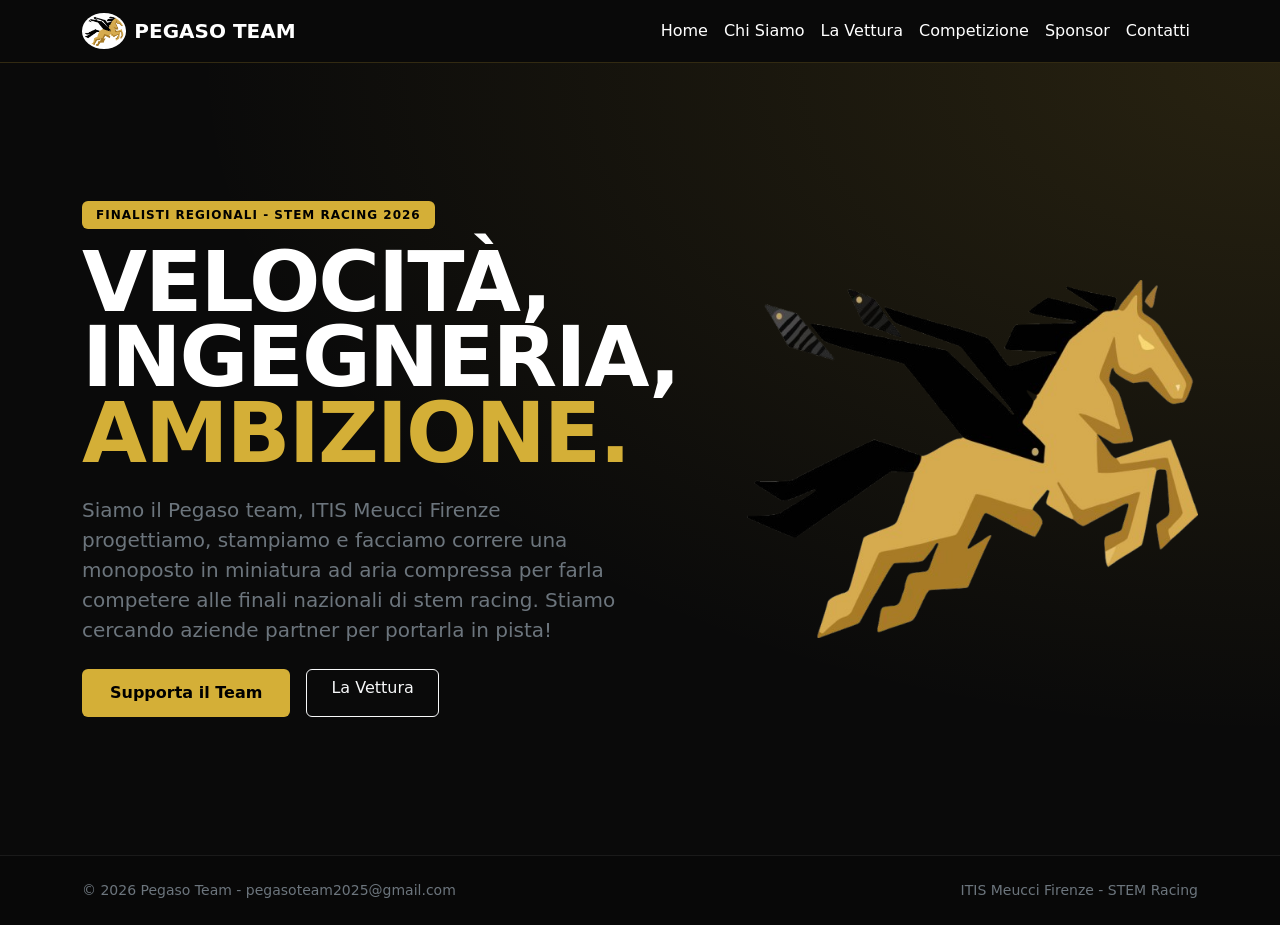
==== index.html @ eef94197 "Add files via upload" ====
<!DOCTYPE html>
<html lang="it">

<head>
    <meta charset="UTF-8">
    <meta name="viewport" content="width=device-width, initial-scale=1.0">
    <!-- CSS BOOTSTRAP -->
    <link href="https://cdn.jsdelivr.net/npm/bootstrap@5.3.8/dist/css/bootstrap.min.css" rel="stylesheet">
    <!-- ICONE BOOTSTRAP -->
    <link rel="stylesheet" href="https://cdn.jsdelivr.net/npm/bootstrap-icons@1.13.1/font/bootstrap-icons.min.css">
    <!-- CSS PERSONALE -->
    <link rel="stylesheet" href="./css/style.css">
    <title>Pegaso Team | ITIS Meucci - STEM Racing Italy</title>
</head>

<body>
    <!-- NAVBAR -->
    <nav class="navbar navbar-expand-lg sticky-top" data-bs-theme="dark">
        <div class="container">
            <a class="navbar-brand d-flex align-items-center gap-2 text-white" href="index.html">
                <img src="./images/logo_pegaso.png" style="height:36px;background:white;border-radius:50%;padding:2px;"
                    alt="Pegaso">
                <span class="fw-bold">PEGASO TEAM</span>
            </a>
            <button class="navbar-toggler" type="button" data-bs-toggle="collapse" data-bs-target="#navbarNav">
                <span class="navbar-toggler-icon"></span>
            </button>
            <div class="collapse navbar-collapse" id="navbarNav">
                <ul class="navbar-nav ms-auto align-items-lg-center">
                    <li class="nav-item"><a class="nav-link active text-white" href="index.html">Home</a></li>
                    <li class="nav-item"><a class="nav-link text-white" href="./pages/chi-siamo.html">Chi Siamo</a></li>
                    <li class="nav-item"><a class="nav-link text-white" href="./pages/vettura.html">La Vettura</a></li>
                    <li class="nav-item"><a class="nav-link text-white"
                            href="./pages/competizione.html">Competizione</a></li>
                    <li class="nav-item"><a class="nav-link text-white" href="./pages/sponsor.html">Sponsor</a></li>
                    <li class="nav-item"><a class="nav-link text-white" href="./pages/contatti.html">Contatti</a></li>
                </ul>
            </div>
        </div>
    </nav>
    <!-- INFO GENERALI -->
    <div class="hero">
        <div class="container">
            <div class="row align-items-center g-4">
                <div class="col-12 col-lg-7 col-md-12 col-sm-12">
                    <span class="badge badge-gold mb-3">FINALISTI REGIONALI - STEM RACING 2026</span>
                    <h1>VELOCITÀ,<br>INGEGNERIA,<br><span>AMBIZIONE.</span></h1>
                    <p class="lead text-secondary mt-4 col-12 col-lg-10">
                        Siamo il Pegaso team, ITIS Meucci Firenze progettiamo, stampiamo e facciamo correre una
                        monoposto in miniatura ad aria compressa per farla competere alle finali nazionali di stem
                        racing.
                        Stiamo cercando aziende partner per portarla in pista!
                    </p>
                    <div class="d-flex gap-3 mt-4 flex-wrap">
                        <a href="./pages/sponsor.html" class="btn btn-gold">Supporta il Team</a>
                        <a href="./pages/vettura.html" class="btn btn-outline-light px-4">La Vettura</a>
                    </div>
                </div>
                <div class="col-12 col-lg-5 col-md-12 col-sm-12 text-center">
                    <img src="./images/logo_pegaso.png" class="img-fluid logo-pegaso-hero logo-senza-sfondo"
                        alt="Logo Pegaso Team">
                </div>
            </div>
        </div>
    </div>
    <!-- FOOTER -->
    <footer class="py-4 text-center text-secondary small">
        <div class="container d-flex flex-column flex-md-row justify-content-between">
            <span>© 2026 Pegaso Team - pegasoteam2025@gmail.com</span>
            <span>ITIS Meucci Firenze - STEM Racing</span>
        </div>
    </footer>

    <!-- JS BOOTSTRAP -->
    <script src="https://cdn.jsdelivr.net/npm/bootstrap@5.3.8/dist/js/bootstrap.bundle.min.js"
        integrity="sha384-FKyoEForCGlyvwx9Hj09JcYn3nv7wiPVlz7YYwJrWVcXK/BmnVDxM+D2scQbITxI"
        crossorigin="anonymous"></script>
</body>

</html>
---- css/style.css ----
:root {
    --gold: #D4AF37;
    --gold2: #FFD700;
    --black: #0A0A0A;
}

body {
    background: var(--black);
    color: #fff;
    font-family: system-ui, sans-serif;
    overflow-x: hidden;
}

/* NAVBAR */
.navbar {
    background: rgba(10, 10, 10, 0.95) !important;
    border-bottom: 1px solid rgba(212, 175, 55, 0.2);
    backdrop-filter: blur(10px);
}

.nav-link {
    font-weight: 500;
}

.nav-link:hover {
    color: var(--gold) !important;
}

/* HERO */
.hero {
    min-height: 88vh;
    display: flex;
    align-items: center;
    background: radial-gradient(ellipse at top right, rgba(212, 175, 55, 0.15), transparent 60%), var(--black);
    padding: 60px 0;
}

.hero h1 {
    font-size: clamp(42px, 7vw, 84px);
    font-weight: 900;
    line-height: 0.9;
    letter-spacing: -2px;
}

.hero h1 span {
    color: var(--gold);
}


.logo-senza-sfondo{
  mix-blend-mode: normal;
  background: transparent;
}

/* BOTTONI */
.badge-gold {
    background: var(--gold);
    color: #000;
    font-weight: 700;
    padding: 8px 14px;
    letter-spacing: 1px;
}

.btn-gold {
    background: var(--gold);
    color: #000;
    font-weight: 800;
    padding: 12px 28px;
    border: none;
    border-radius: 6px;
    transition: .3s;
}

.btn-gold:hover {
    background: var(--gold2);
    transform: translateY(-2px);
    color: #000;
}

/* CARD */
.card-dark {
    background: #141414;
    border: 1px solid #222;
    transition: .3s;
}

.card-dark:hover {
    border-color: var(--gold);
    transform: translateY(-4px);
}

.gold-text {
    color: var(--gold);
}

.tier-gold {
    border: 1px solid var(--gold) !important;
    box-shadow: 0 0 30px rgba(212, 175, 55, 0.15);
}

.sponsor-bar {
    border-top: 1px solid rgba(212, 175, 55, 0.3);
    border-bottom: 1px solid rgba(212, 175, 55, 0.3);
    background: #000;
}

/* IMMAGINI - TUTTO QUI, MAI PIU' NELL'HTML */
.logo-pegaso-nav {
    height: 32px;
    background: white;
    border-radius: 50%;
    padding: 2px;
}

.logo-meucci-header {
    width: 130px;
    background: white;
    border-radius: 50%;
    padding: 8px;
}

.vettura-nuda-img {
    max-height: 540px;
    filter: drop-shadow(0 0 40px rgba(212, 175, 55, 0.2));
}

.vettura-sponsor-img {
    max-height: 520px;
}

.logo-pegaso-chi-siamo {
    max-width: 240px;
}

footer {
    border-top: 1px solid #1a1a1a;
    background: #080808;
}

/* SEZIONE COSA VI DIAMO IN CAMBIO */
.perche-box{
  background:#141414;
  border:1px solid #222;
  border-radius:12px;
  padding:28px;
  height:100%;
  transition:.3s;
}
.perche-box:hover{
  border-color:var(--gold);
  transform:translateY(-4px);
}
.perche-icon{
  width:56px;
  height:56px;
  background:rgba(212,175,55,0.15);
  border-radius:50%;
  display:flex;
  align-items:center;
  justify-content:center;
  color:var(--gold);
  font-size:26px;
}

.logo-meucci-contatti{
  width: 60px;
  background: white;
  border-radius: 50%;
  padding: 4px;
}

/* ICONE CONTATTI - TUTTE UGUALI */
.icona-contatto{
  display: inline-flex;
  align-items: center;
  justify-content: center;
  width: 44px;
  height: 44px;
  flex-shrink: 0;
  font-size: 22px;
  color: var(--gold);
  background: rgba(212,175,55,0.12);
  border-radius: 30%;
  transition: .3s;
  text-decoration: none;
}

/* GRADIENTE EMAIL - ROSSO / ARANCIONE GMAIL */
.icona-email:hover{
  color: white;
  background: linear-gradient(45deg, #EA4335 0%, #FBBC05 50%, #EA4335 100%);
  transform: scale(1.1);
}

/* GRADIENTE SCUOLA / MAPS - BLU / VERDE MAPS */
.icona-mappa:hover{
  color: white;
  background: linear-gradient(45deg, #4285F4 0%, #34A853 50%, #FBBC05 100%);
  transform: scale(1.1);
}

/* GRADIENTE INSTAGRAM - ROSA / ARANCIONE */
.icona-instagram:hover{
  color: white;
  background: linear-gradient(45deg, #f09433 0%, #e6683c 25%, #dc2743 50%, #cc2366 75%, #bc1888 100%);
  transform: scale(1.1);
}
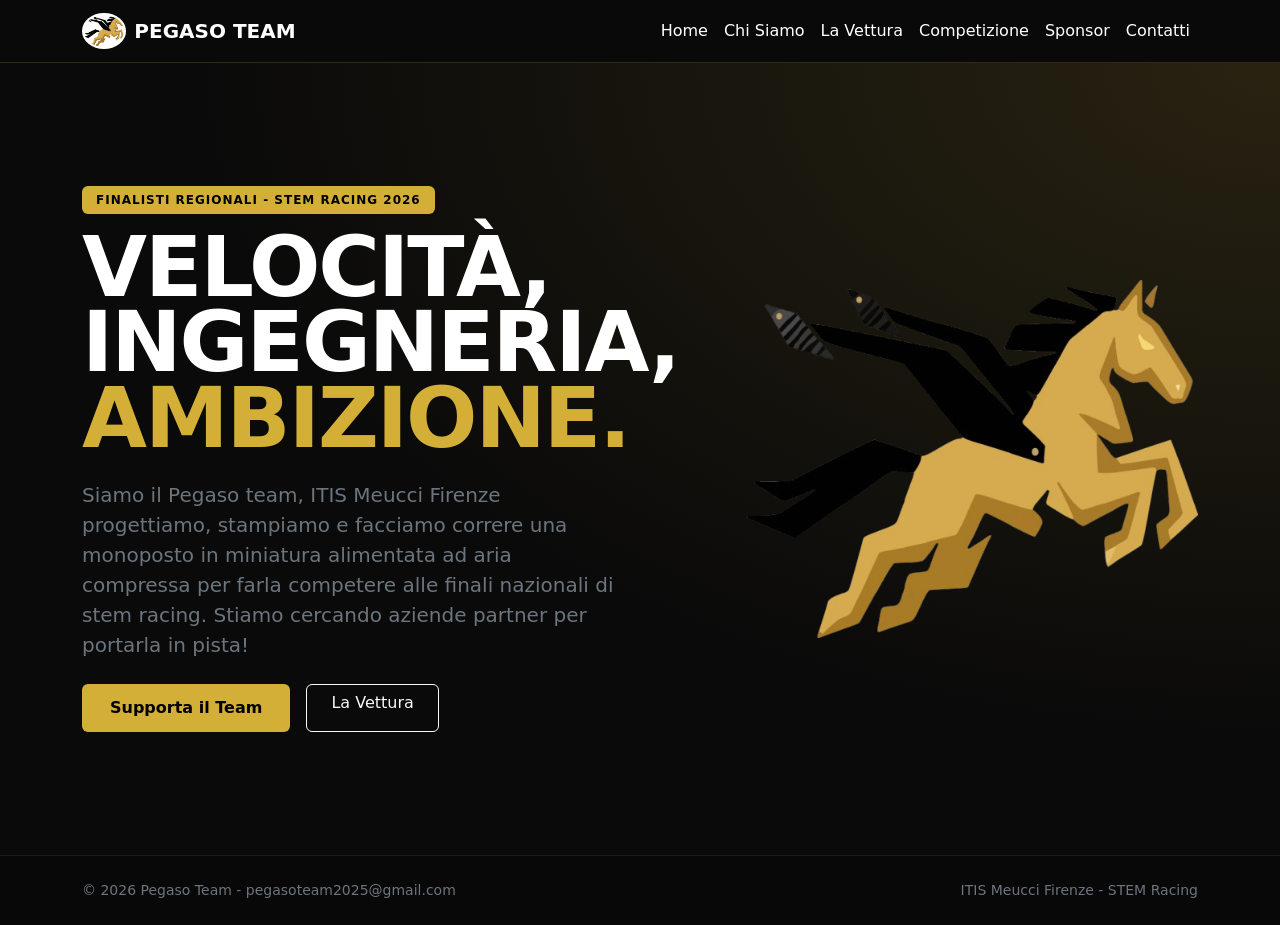
==== commit 941babab: "Fix HTML encoding issues in index.html" ====
--- a/index.html
+++ b/index.html
@@ -47,7 +47,7 @@
                     <h1>VELOCITÀ,<br>INGEGNERIA,<br><span>AMBIZIONE.</span></h1>
                     <p class="lead text-secondary mt-4 col-12 col-lg-10">
                         Siamo il Pegaso team, ITIS Meucci Firenze progettiamo, stampiamo e facciamo correre una
-                        monoposto in miniatura ad aria compressa per farla competere alle finali nazionali di stem
+                        monoposto in miniatura alimentata ad aria compressa per farla competere alle finali nazionali di stem
                         racing.
                         Stiamo cercando aziende partner per portarla in pista!
                     </p>
@@ -77,4 +77,4 @@
         crossorigin="anonymous"></script>
 </body>
 
-</html>+</html>
--- a/css/style.css
+++ b/css/style.css
@@ -204,4 +204,12 @@
   color: white;
   background: linear-gradient(45deg, #f09433 0%, #e6683c 25%, #dc2743 50%, #cc2366 75%, #bc1888 100%);
   transform: scale(1.1);
-}+}
+
+.ansys-img{
+  width: 100%;
+  height: 220px;
+  object-fit: cover;
+  margin-top: 16px;
+  border: 1px solid #222;
+}
